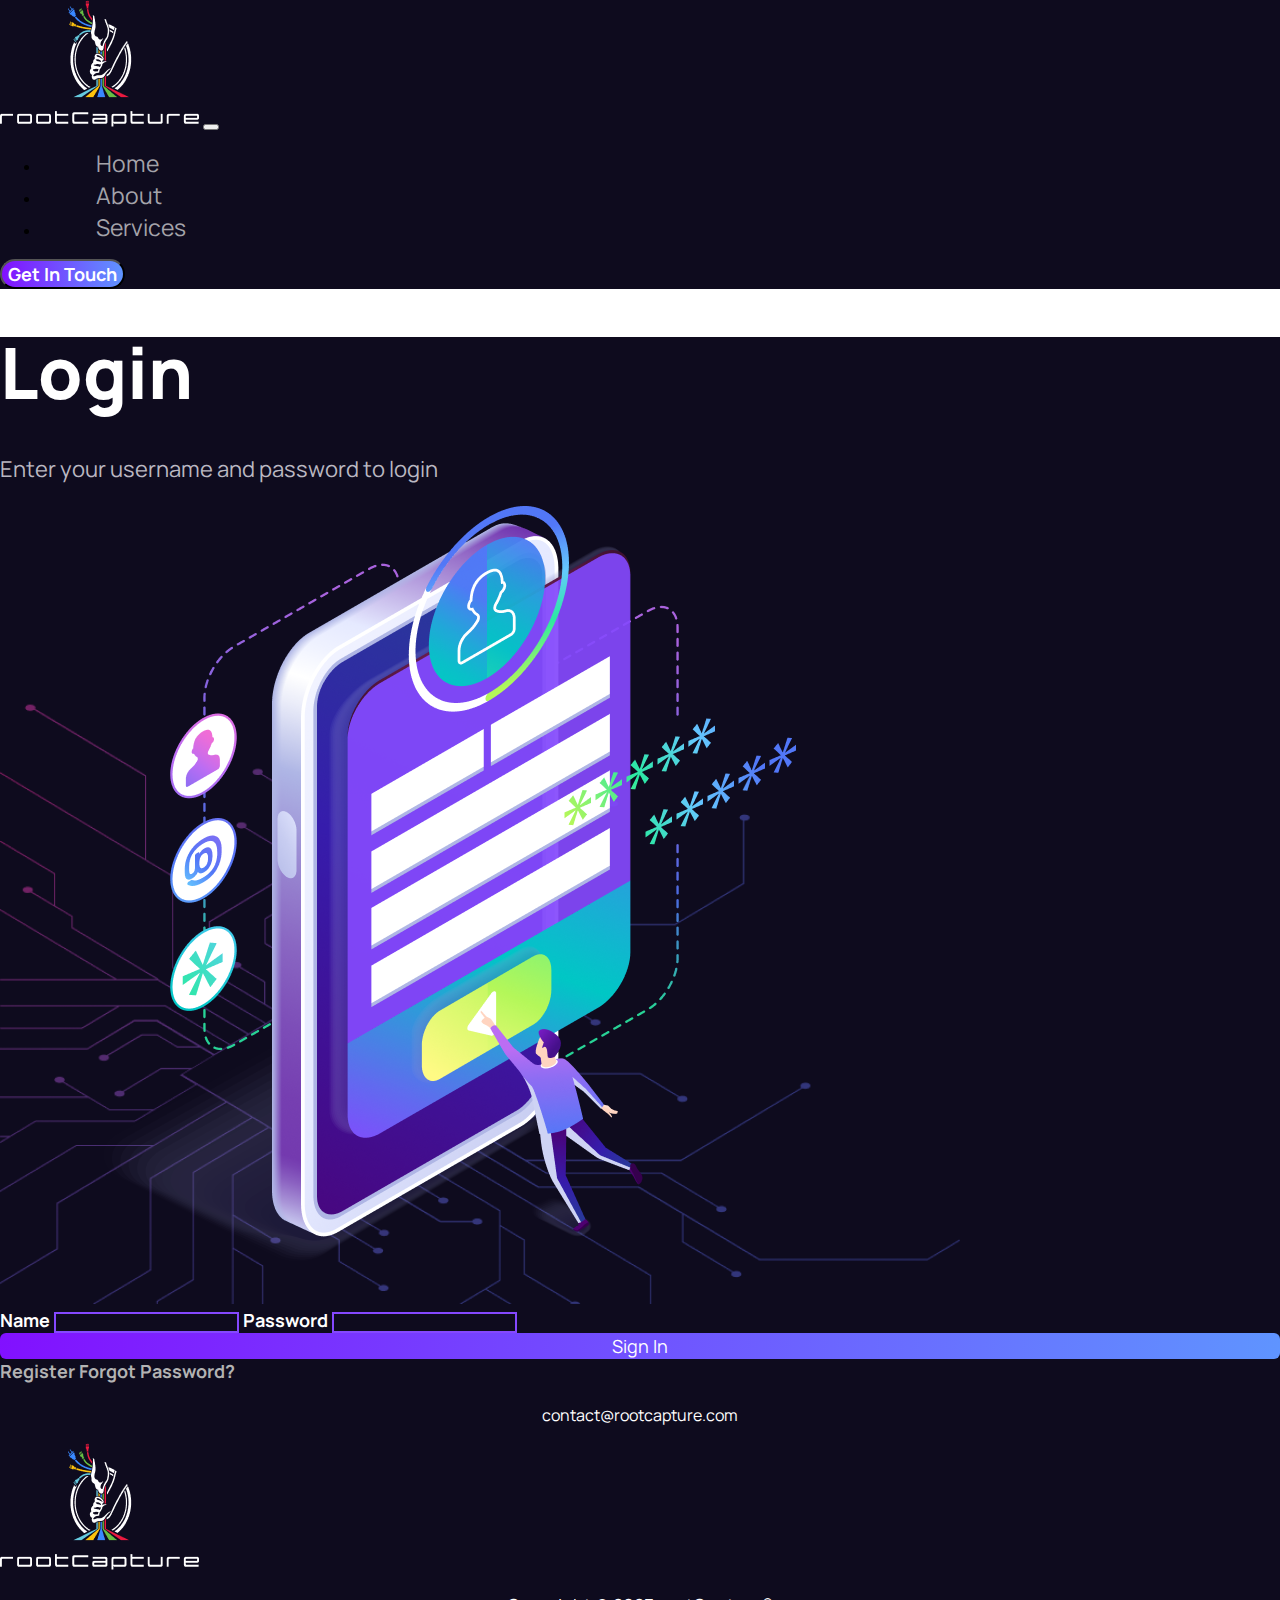
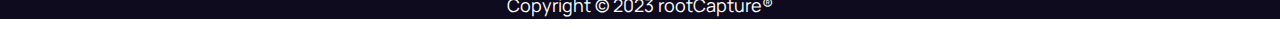
==== index.html @ ce8611ce "first commit" ====
<!doctype html>
<html lang="en">
  <head>
    <!-- Required meta tags -->
    <meta charset="utf-8">
    <meta name="viewport" content="width=device-width, initial-scale=1">

    <!-- Bootstrap CSS -->
    <link href="https://cdn.jsdelivr.net/npm/bootstrap@5.0.2/dist/css/bootstrap.min.css" rel="stylesheet" integrity="sha384-EVSTQN3/azprG1Anm3QDgpJLIm9Nao0Yz1ztcQTwFspd3yD65VohhpuuCOmLASjC" crossorigin="anonymous">
<link rel="stylesheet" href="./css/style.css">
    <title>Hello, world!</title>
  </head>
  <body>
  <!--------- Navbar Code Start  --------->
  <nav class="navbar navbar-expand-lg navbar-light">
  <div class="container">
    <a class="navbar-brand" href="#"><img src="./img/logo.png" class="img-fluid" alt=""></a>
    <button class="navbar-toggler" type="button" data-bs-toggle="collapse" data-bs-target="#navbarSupportedContent" aria-controls="navbarSupportedContent" aria-expanded="false" aria-label="Toggle navigation">
      <span class="navbar-toggler-icon"></span>
    </button>
    <div class="collapse navbar-collapse" id="navbarSupportedContent">
      <ul class="navbar-nav mx-auto mb-2 mb-lg-0">
        <li class="nav-item">
          <a class="nav-link active" aria-current="page" href="./blogs.html">Home</a>
        </li>
        <li class="nav-item">
          <a class="nav-link" href="./singleblog.html">About</a>
        </li>
        <li class="nav-item">
            <a class="nav-link" href="#">Services</a>
          </li>
      </ul>
      <form class="d-flex">
       
        <button class="btn px-4 py-3" type="submit"><a href="">get in touch</a> </button>
      </form>
    </div>
  </div>
</nav>
  <!--------- Navbar Code End  --------->

<!--------- Create Your Account Section Start   ------->
<div class="container-fluid cret-sec py-5">
    <div class="row justify-content-center">
        <div class="col-md-6 text-center mt-5 pt-5">
            <h1>Login</h1>
            <p>Enter your username and password to login</span></p>
        </div>
    </div>
    <div class="row mt-5 py-5 align-items-center">
        <div class="col-md-7">
            <img src="./img/log-in.png" class="img-fluid" alt="">
        </div>
        <div class="col-md-5 pe-5">
            <label for="exampleInputEmail1" class="form-label">Name</label>
            <input type="name" class="form-control py-3" id="exampleInputEmail1" aria-describedby="emailHelp">
            <label for="exampleInputEmail1" class="form-label">Password</label>
            <input type="password" class="form-control py-3" id="exampleInputEmail1" aria-describedby="emailHelp">
            <button class="btn1 px-4 py-3 mt-5" type="submit"><a href="">Sign In</a> </button>
            <div class="text-center lgn-sec">
                <a href="./createaccount.html" class="border-end pe-2">Register</a>
                <a href="./resetpassword.html">Forgot Password?</a>
            </div>
        </div>
    </div>
    <div class="row justify-content-center mt-5 pt-5 foter-sec">
        <div class="col-md-2 text-center">
            <p>contact@rootcapture.com</p>
            <img src="./img/logo.png" class="img-fluid" alt="">
            <h3>Copyright © 2023 rootCapture®</h3>
        </div>
    </div>
</div>
<!--------- Create Your Account Section End   ------->














    <!-- Optional JavaScript; choose one of the two! -->

    <!-- Option 1: Bootstrap Bundle with Popper -->
    <script src="https://cdn.jsdelivr.net/npm/bootstrap@5.0.2/dist/js/bootstrap.bundle.min.js" integrity="sha384-MrcW6ZMFYlzcLA8Nl+NtUVF0sA7MsXsP1UyJoMp4YLEuNSfAP+JcXn/tWtIaxVXM" crossorigin="anonymous"></script>

    <!-- Option 2: Separate Popper and Bootstrap JS -->
    <!--
    <script src="https://cdn.jsdelivr.net/npm/@popperjs/core@2.9.2/dist/umd/popper.min.js" integrity="sha384-IQsoLXl5PILFhosVNubq5LC7Qb9DXgDA9i+tQ8Zj3iwWAwPtgFTxbJ8NT4GN1R8p" crossorigin="anonymous"></script>
    <script src="https://cdn.jsdelivr.net/npm/bootstrap@5.0.2/dist/js/bootstrap.min.js" integrity="sha384-cVKIPhGWiC2Al4u+LWgxfKTRIcfu0JTxR+EQDz/bgldoEyl4H0zUF0QKbrJ0EcQF" crossorigin="anonymous"></script>
    -->
  </body>
</html>
---- css/style.css ----
@import url('https://fonts.googleapis.com/css2?family=Manrope:wght@200;300;400;500;600;700;800&display=swap');
@import url('https://fonts.googleapis.com/css2?family=Red+Hat+Display:wght@300;400;500;600;700;800;900&display=swap');


body{
    margin: 0;
    padding: 0;
}
a{
    text-decoration: none !important;
}
/******** Navbar Css Start  ************/
.navbar{
    background-color: #0E0B1E !important;
}
.navbar-nav .nav-link{
    font-family: 'Manrope' !important;
font-style: normal !important;
font-weight: 400 !important;
font-size: 23px !important;
color: #A4A3AA !important;

}
.navbar-expand-lg .navbar-nav .nav-link{
    padding-left: 3.5rem !important;
    padding-right: 3.5rem !important;
}
.btn{
    background: linear-gradient(90deg, #830BFF -4.27%, #5BA3FF 111.4%) !important;
    border-radius: 39px !important;
}
.btn a{
    font-family: 'Manrope';
font-style: normal;
font-weight: 700;
font-size: 18px;
line-height: 24px;
text-align: center;
text-transform: capitalize;
color: #FFFFFF;
}
/******** Navbar Css End  ************/


/*********** Create Your Account Section Css Start  **********/
.cret-sec{
    background-color: #0E0B1E !important;
    background-image: url(../img/bg.png);
    background-size: cover;
    background-repeat: no-repeat;
}
.cret-sec h1{
    font-family: 'Manrope';
font-style: normal;
font-weight: 800;
font-size: 71px;
line-height: 70px;
/* identical to box height, or 98% */

text-transform: capitalize;

color: #FFFFFF;
}
.cret-sec p{
    font-family: 'Manrope';
font-style: normal;
font-weight: 400;
font-size: 22px;
color: #BBB8C2;
margin-top: 20px;
}
.cret-sec p span{
    font-weight: 700;
    color: #FFFFFF;
}
.cret-sec label{
    font-family: 'Manrope';
    font-style: normal;
    font-weight: 700;
    font-size: 18px;
    line-height: 24px;
    /* identical to box height, or 133% */
    
    text-align: center;
    text-transform: capitalize;
    
    color: #FFFFFF;
    margin-top: 30px;
}
.cret-sec input{
    background-color: transparent !important;
    border: 2px solid #8548FF !important;
color: #FFFFFF !important;
}
.form-control:focus{
    box-shadow: none !important;
    color: #FFFFFF;
}
.cret-sec button{
    border: none !important;
}
.btn1{
    background: linear-gradient(90deg, #830BFF -4.27%, #5BA3FF 111.4%) !important;
    border-radius: 6px !important;
    width: 100%;
    outline: none  !important;
}
.btn1 a{
    font-family: 'Manrope';
font-style: normal;
font-weight: 400;
font-size: 18px;
line-height: 24px;
text-align: center;
text-transform: capitalize;
color: #FFFFFF;
}
.lgn-sec a{
    font-family: 'Manrope';
    font-style: normal;
    font-weight: 700;
    font-size: 18px;
     text-align: center;
    text-transform: capitalize;   
    color: #B3B3B3;
}
/*********** Create Your Account Section Css End  **********/
/*********** Fotter Section Css Start  **********/
.foter-sec p{
    font-family: 'Manrope';
font-style: normal;
font-weight: 400;
font-size: 16px;
line-height: 24px;
/* identical to box height, or 150% */

text-align: center;

color: #FFFFFF;

}
.foter-sec h3{
    font-family: 'Manrope';
font-style: normal;
font-weight: 400;
font-size: 18px;
line-height: 27px;
/* identical to box height, or 150% */

text-align: center;

color: #FFFFFF;

}
/*********** Fotter Section Css End  **********/







/******** Blog Page Hero Section Css Start  *****/
.blog-sec{
    background-color: #0E0B1E !important;
    background-image: url(../img/blog-bg.png);
    background-size: cover;
    background-repeat: no-repeat;
}
.blog-sec h1{
    font-family: 'Manrope';
font-style: normal;
font-weight: 800;
font-size: 71px;
text-transform: capitalize;
color: #FFFFFF;
}
.blog-sec h2{
    font-family: 'Manrope';
font-style: normal;
font-weight: 500;
font-size: 71px;
text-transform: capitalize;
color: #FFFFFF;
}

/*********** Blog Cards Css Start  *********/
.card{
    background: rgba(51, 28, 200, 0.1);
    border: 0.84037px solid rgba(255, 255, 255, 0.3);
    backdrop-filter: blur(9.10401px); 
    border-radius: 13px 13px 42.0185px 42.0185px !important;
    width: 100% !important;
}
.card-body h3{
    font-family: 'Manrope';
font-style: normal;
font-weight: 700;
font-size: 20px;
line-height: 35px;
text-align: center;
text-transform: capitalize;
color: #FFFFFF;
}
.card-text{
    font-family: 'Manrope';
font-style: normal;
font-weight: 300;
font-size: 17px;
text-align: center;
text-transform: capitalize;
color: #FFFFFF;
}
/*********** Blog Cards Css End  *********/







/******** Blog Page Hero Section Css End  *****/

/******** Single Blog page Section css Start   *******/
.sngl-blg{
    background-color: #0E0B1E !important;
    background-image: url(../img/blg-bg.png);
    background-size: cover;
    background-repeat: no-repeat;
}
.sngl-blg h1{
    font-family: 'Manrope';
font-style: normal;
font-weight: 800;
font-size: 66px;
line-height: 113px;
text-align: center;
text-transform: capitalize;
color: #FFFFFF;
}
.sid-div{
    background: rgba(51, 28, 200, 0.1);
border: 0.84037px solid rgba(255, 255, 255, 0.3);
backdrop-filter: blur(9.10401px);
/* Note: backdrop-filter has minimal browser support */

border-radius: 10px;
}
.sid-div label{
    font-family: 'Manrope';
font-style: normal;
font-weight: 700;
font-size: 29px;
line-height: 40px;
/* identical to box height */

text-align: center;
text-transform: capitalize;

color: #FFFFFF;
}
.sid-div input{
    background: rgba(51, 28, 200, 0.1);
border: 0.84037px solid rgba(255, 255, 255, 0.3);
border-radius: 10px;

font-family: 'Manrope';
font-style: normal;
font-weight: 300;
font-size: 17px;

text-transform: capitalize;
color: #4D4D4D;
}
.form-control:focus{
    background: rgba(51, 28, 200, 0.1) !important; 
}
.sid-div  h3{
    font-family: 'Red Hat Display';
font-style: normal;
font-weight: 700;
font-size: 29px;
line-height: 38px;
text-transform: capitalize;

color: #FFFFFF;

}
.accordion-item{
    background: rgba(51, 28, 200, 0.1) !important;
border: 0.84037px solid rgba(255, 255, 255, 0.3) !important;
border-radius: 10px !important;
margin-bottom: 30px;
}
.accordion-button{
    background: rgba(51, 28, 200, 0.1) !important;
border: 0.84037px solid rgba(255, 255, 255, 0.3) !important;
border-radius: 10px !important;

font-family: 'Red Hat Display';
font-style: normal;
font-weight: 500;
font-size: 25px;
line-height: 33px;
/* identical to box height */

text-align: center;
text-transform: capitalize;

color: #FFFFFF;

}
.accordion-button:not(.collapsed){
    box-shadow: none !important;
    color: #FFFFFF !important;
}
.accordion-button:focus{
    box-shadow: none !important;
}
.accordion-body{
    color: #FFFFFF;
    font-size: 16px;
}
.accordion-button::after{
    background-image: url(../img/plus.png) !important;
    background-size: 2.25rem;
    width: 2.25rem;
    height: 2.25rem;
}
.accordion-button:not(.collapsed)::after{
    background-image: url(../img/minus.png) !important;
}
.clc-sec p{
    font-family: 'Manrope';
font-style: normal;
font-weight: 300;
font-size: 17px;
line-height: 36px;
text-transform: capitalize;
margin-top: 13px;
margin-left: 10px;
color: #FFFFFF;
}
.lft-sd p{
    font-family: 'Manrope';
font-style: normal;
font-weight: 400;
font-size: 20px;
line-height: 66px;
/* or 332% */

text-transform: capitalize;

color: #FFFFFF;
}
.head-dv{
    background: rgba(51, 28, 200, 0.1);
border: 0.84037px solid rgba(255, 255, 255, 0.3);
border-radius: 10px;
margin-top: 100px;
}
.head-dv h2{
    font-family: 'Manrope';
font-style: normal;
font-weight: 700;
font-size: 33px;
line-height: 75px;
text-align: center;
text-transform: capitalize;
color: #FFFFFF;
}
.head-dv h3{
    font-family: 'Manrope';
font-style: normal;
font-weight: 800;
font-size: 33px;
line-height: 75px;
/* or 228% */

text-align: center;
text-transform: capitalize;

color: #EC39F3;


}
.head-dv h4{
    font-family: 'Manrope';
font-style: normal;
font-weight: 500;
font-size: 33px;
line-height: 75px;
/* or 228% */

text-align: center;
text-transform: capitalize;

color: #FFFFFF;

}
.sngl-blg h4{
    font-family: 'Manrope';
font-style: normal;
font-weight: 700;
font-size: 45px;
line-height: 75px;
text-transform: capitalize;
margin-top: 50px;
color: #FFFFFF;
}

.bnft-sec h1{
    
font-family: 'Manrope';
font-style: normal;
font-weight: 700;
font-size: 45px;
line-height: 75px;
text-transform: capitalize;
text-align: left;
color: #FFFFFF;
}
.bnft-sec p{
    font-family: 'Manrope';
font-style: normal;
font-weight: 400;
font-size: 20px;
line-height: 66px;
text-transform: capitalize;

color: #FFFFFF;

}
.bnft-sec ul{
    list-style: none;
    padding-left: 0px !important;
}
.bnft-sec ul li{
    font-family: 'Manrope';
font-style: normal;
font-weight: 500;
font-size: 20px;
text-transform: capitalize;
color: #FFFFFF;
margin-bottom: 30px;
}
.smth-sec{
    background: rgba(51, 28, 200, 0.1);
border: 0.84037px solid rgba(255, 255, 255, 0.3);
border-radius: 10px;
}
.smth-sec h3{
    font-family: 'Manrope';
font-style: normal;
font-weight: 700;
font-size: 28px;
line-height: 6px;
/* or 23% */

text-transform: capitalize;

color: #FFFFFF;

}
.smth-sec p{
    font-family: 'Manrope';
font-style: normal;
font-weight: 400;
font-size: 18px;
line-height: 42px;
/* or 236% */

text-transform: capitalize;

color: #FFFFFF;
margin-bottom: 0px;
}
.form-sec{
    background: rgba(51, 28, 200, 0.1);
border: 0.84037px solid rgba(255, 255, 255, 0.3);
border-radius: 10px;
margin-top: 100px;
}
.form-sec h3{
    
font-family: 'Manrope';
font-style: normal;
font-weight: 700;
font-size: 45px;
line-height: 61px;
text-transform: capitalize;

color: #FFFFFF;

}
.form-sec p{
    font-family: 'Manrope';
font-style: normal;
font-weight: 400;
font-size: 18px;
line-height: 42px;
/* identical to box height, or 236% */

text-transform: capitalize;

color: #FFFFFF;

}
.form-sec{
    margin-bottom: 200px;
}
.form-sec label{
    font-family: 'Manrope';
font-style: normal;
font-weight: 700;
font-size: 18px;
line-height: 24px;

text-transform: capitalize;
margin-top: 20px;
color: #FFFFFF;
}

.form-sec input{
    background-color: transparent !important;
    border: 2px solid #8548FF !important;
color: #FFFFFF !important;
}
.form-control:focus{
    box-shadow: none !important;
    color: #FFFFFF;
}
.form-sec textarea{
    background-color: transparent !important;
    border: 2px solid #8548FF !important;
color: #FFFFFF !important;
width: 100%;
}
.rcnt-pst{
    background: rgba(51, 28, 200, 0.1);
border: 0.84037px solid rgba(255, 255, 255, 0.3);
border-radius: 10px;
}
.rcnt-pst p{
    font-family: 'Manrope';
font-style: normal;
font-weight: 300;
font-size: 17px;
line-height: 36px;
margin-top: 12px;
margin-left: 10px;
text-transform: capitalize;

color: #FFFFFF;

}
.rcnt-pst h5{
    font-family: 'Manrope';
font-style: normal;
font-weight: 600;
font-size: 17px;
line-height: 224.1%;
/* or 38px */

text-transform: capitalize;

color: #FFFFFF;
}
.sid-div a{
    background: rgba(51, 28, 200, 0.1);
border: 0.84037px solid rgba(255, 255, 255, 0.3);
border-radius: 10px;
font-family: 'Red Hat Display';
font-style: normal;
font-weight: 500;
font-size: 25px;
line-height: 33px;
/* identical to box height */

text-align: center;
text-transform: capitalize;

color: #FFFFFF;

}
/******** Single Blog page Section css End   *******/




























/********** Container Media Querry Start  **************/
@media screen and (min-width: 1780px) {
    .container {
      max-width: 1780px !important;
    }
  }
  /********** Container Media Querry End  **************/
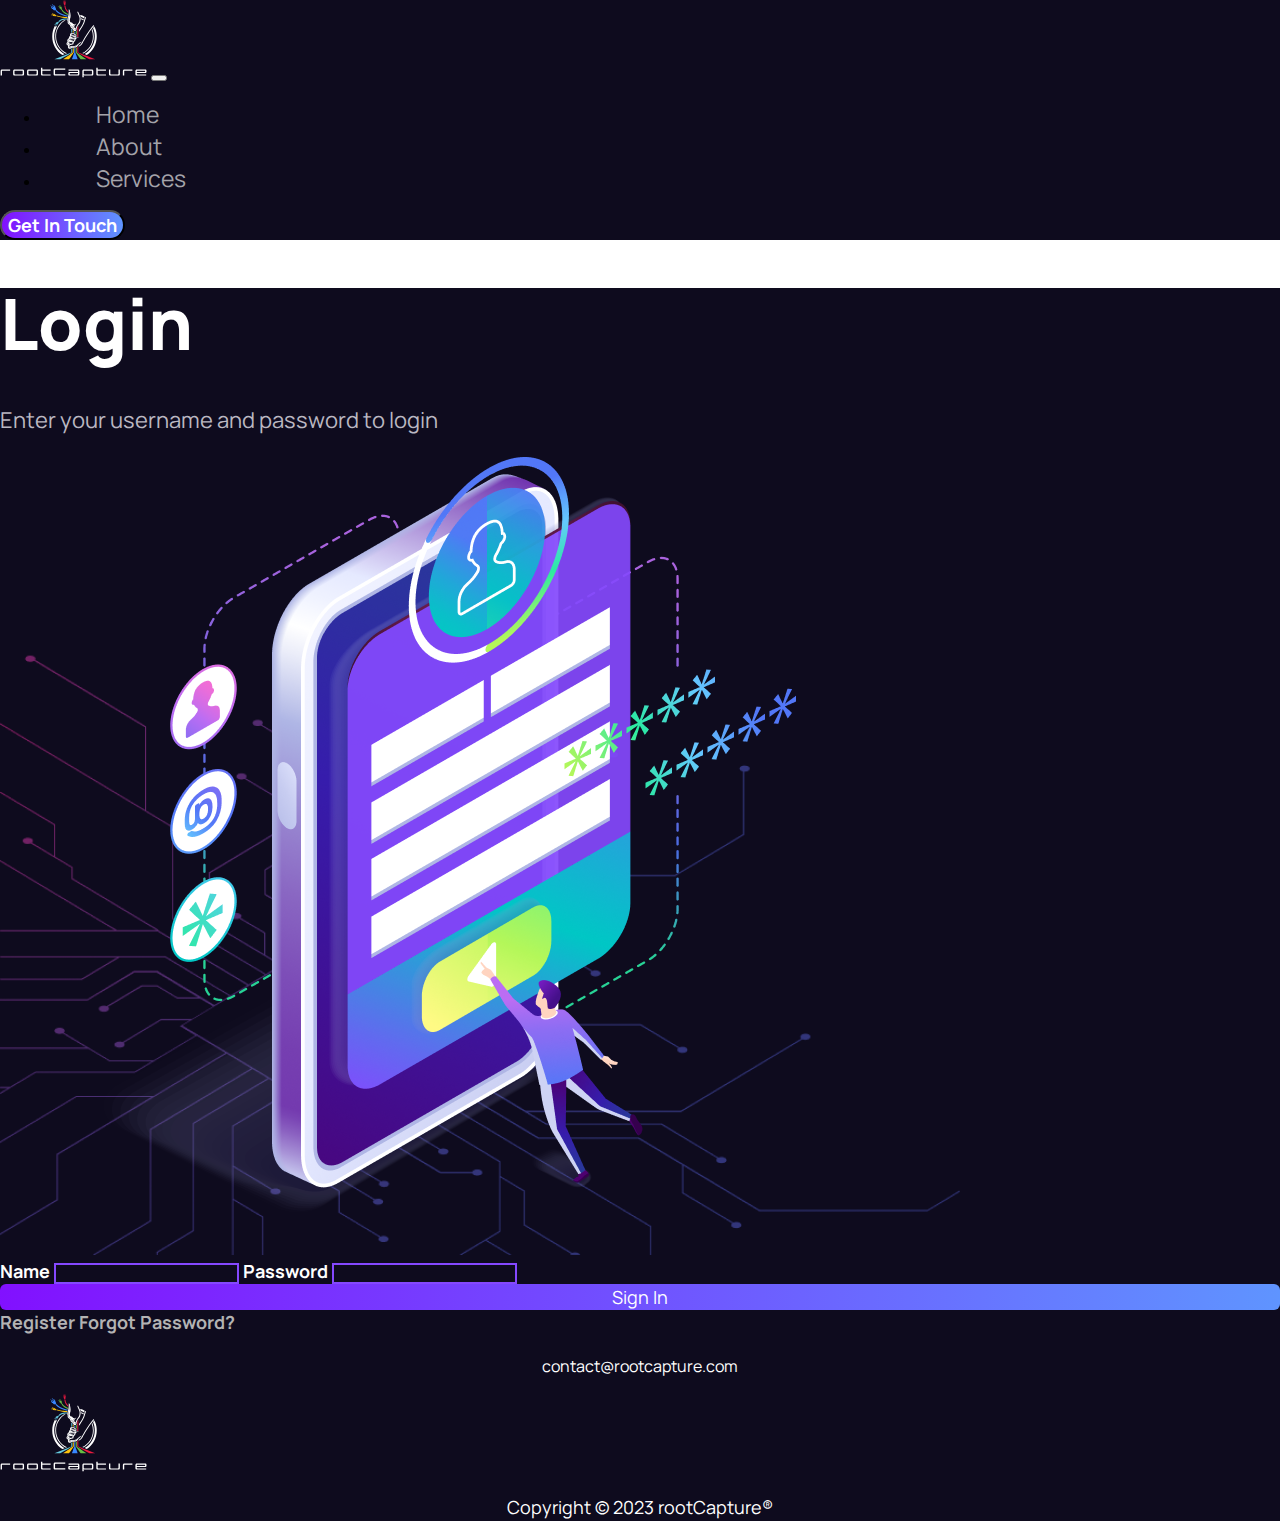
==== commit 6a9cb10b: "changes" ====
--- a/index.html
+++ b/index.html
@@ -12,9 +12,9 @@
   </head>
   <body>
   <!--------- Navbar Code Start  --------->
-  <nav class="navbar navbar-expand-lg navbar-light">
+  <nav class="navbar navbar-expand-lg navbar-dark">
   <div class="container">
-    <a class="navbar-brand" href="#"><img src="./img/logo.png" class="img-fluid" alt=""></a>
+    <a class="navbar-brand" href="#"><img src="./img/logo.svg" class="img-fluid" alt=""></a>
     <button class="navbar-toggler" type="button" data-bs-toggle="collapse" data-bs-target="#navbarSupportedContent" aria-controls="navbarSupportedContent" aria-expanded="false" aria-label="Toggle navigation">
       <span class="navbar-toggler-icon"></span>
     </button>
@@ -51,7 +51,7 @@
         <div class="col-md-7">
             <img src="./img/log-in.png" class="img-fluid" alt="">
         </div>
-        <div class="col-md-5 pe-5">
+        <div class="col-md-5 justify-content-center justify-content-md-start pe-3 pe-md-5">
             <label for="exampleInputEmail1" class="form-label">Name</label>
             <input type="name" class="form-control py-3" id="exampleInputEmail1" aria-describedby="emailHelp">
             <label for="exampleInputEmail1" class="form-label">Password</label>
@@ -66,7 +66,7 @@
     <div class="row justify-content-center mt-5 pt-5 foter-sec">
         <div class="col-md-2 text-center">
             <p>contact@rootcapture.com</p>
-            <img src="./img/logo.png" class="img-fluid" alt="">
+            <img src="./img/logo.svg" class="img-fluid" alt="">
             <h3>Copyright © 2023 rootCapture®</h3>
         </div>
     </div>
--- a/css/style.css
+++ b/css/style.css
@@ -588,7 +588,70 @@
 
 
 
-
+/*********** Mobile Section Responsive start  ********/
+@media screen and (max-width: 767px) {
+    .navbar-expand-lg .navbar-nav .nav-link{
+        padding-left: 1.5rem !important;
+        padding-right: 1.5rem !important;
+    }
+    .cret-sec h1{
+        font-size: 60px;
+    }
+    .blog-sec h1{
+        font-size: 60px;
+    }
+    .blog-sec h2{
+        font-size: 50px;
+    }
+    .sngl-blg h1{
+        font-size: 38px;
+        line-height: 55px;
+    }
+    .lft-sd p{
+        line-height: 30px
+    }
+    .head-dv h2{
+        font-size: 22px;
+        line-height: 48px;
+    
+    }
+    .sngl-blg h4{
+        font-size: 40px;
+    }
+}
+/*********** Mobile Section Responsive End ********/
+/*********** Tab Section Responsive start ********/
+@media (min-device-width: 768px) and (max-device-width: 1080px){
+    .blog-sec h1{
+        font-size: 65px;
+    }
+    .blog-sec h2{
+        font-size: 55px;
+    }
+    .sngl-blg h1{
+        font-size: 45px;
+    line-height: 65px;
+    }
+    .lft-sd p{   
+        line-height: 35px;
+    }
+    .sid-div label{
+        font-size: 25px;
+    }
+    .accordion-button{
+        font-size: 20px;
+    }
+    .head-dv h2{
+        
+    font-size: 30px;
+    line-height: 55px;
+
+    }
+    .rcnt-pst h5{
+        line-height: 150%;
+    }
+}
+/*********** Tab Section Responsive End ********/
 
 
 
